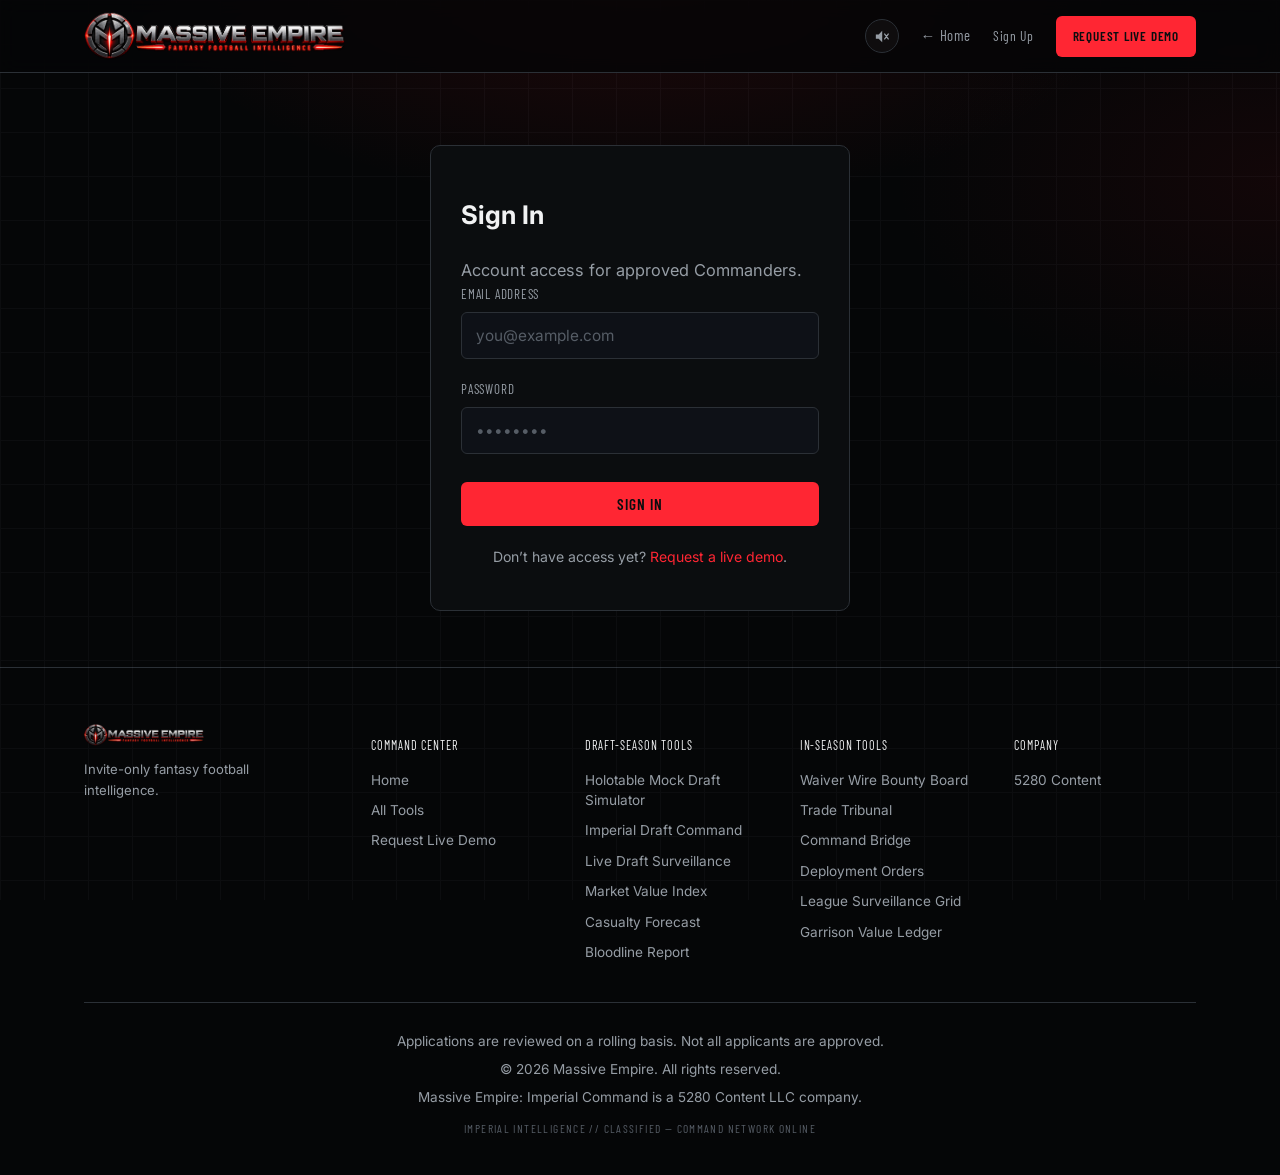
==== sign-in.html @ f42a3112 "Add nav audio widget with volume control, Sign In/Sign Up shell, rename CTA to Request Live Demo, ad" ====
<!DOCTYPE html>
<html lang="en">
<head>
<meta charset="UTF-8" />
<meta name="viewport" content="width=device-width, initial-scale=1.0" />
<title>Sign In — Massive Empire</title>
<meta name="description" content="Account access for approved Massive Empire commanders." />
<link rel="icon" href="favicon.ico" sizes="any" />
<link rel="icon" type="image/png" sizes="16x16" href="assets/img/brand/favicon-16.png" />
<link rel="icon" type="image/png" sizes="32x32" href="assets/img/brand/favicon-32.png" />
<link rel="icon" type="image/png" sizes="192x192" href="assets/img/brand/favicon-192.png" />
<link rel="shortcut icon" href="favicon.ico" />
<link rel="apple-touch-icon" href="assets/img/brand/favicon-192.png" />
<link rel="preconnect" href="https://fonts.googleapis.com">
<link rel="preconnect" href="https://fonts.gstatic.com" crossorigin>
<link href="https://fonts.googleapis.com/css2?family=Orbitron:wght@600;700&family=Barlow+Condensed:wght@500;600;700&family=Inter:wght@400;500;600&display=swap" rel="stylesheet">
<link rel="stylesheet" href="assets/css/style.css" />
</head>
<body>

  <div class="nav">
    <div class="container nav-row">
      <div class="nav-brand">
        <a href="index.html"><img src="assets/img/brand/logo-wordmark.png" alt="Massive Empire — Fantasy Football Intelligence" /></a>
      </div>
      <div class="nav-links">
        <div class="audio-widget" id="audio-widget">
          <button type="button" id="audio-icon-btn" class="audio-icon-btn" aria-expanded="false" aria-label="Audio settings">
            <svg class="icon-muted" viewBox="0 0 24 24" fill="none" aria-hidden="true">
              <path d="M4 9v6h4l5 5V4L8 9H4z" fill="currentColor"/>
              <path d="M16.5 8.5l5 7M21.5 8.5l-5 7" stroke="currentColor" stroke-width="1.8" stroke-linecap="round"/>
            </svg>
            <svg class="icon-playing" viewBox="0 0 24 24" fill="none" aria-hidden="true">
              <path d="M4 9v6h4l5 5V4L8 9H4z" fill="currentColor"/>
              <path d="M16.2 8.8a5 5 0 010 6.4M19 6.5a8.5 8.5 0 010 11" stroke="currentColor" stroke-width="1.8" stroke-linecap="round"/>
            </svg>
          </button>
          <div class="audio-popover" id="audio-popover">
            <button type="button" id="audio-play-btn" class="audio-play-btn">Play Theme</button>
            <label class="volume-row">
              <span>Volume</span>
              <input type="range" id="volume-slider" min="0" max="100" value="100" />
            </label>
          </div>
          <audio id="bg-music" loop preload="auto" data-default-volume="1">
            <source src="assets/audio/dynasty-begins.mp3" type="audio/mpeg" />
          </audio>
        </div>
        <a class="nav-back" href="index.html">&larr; Home</a>
        <a class="nav-auth-link" href="index.html#invite">Sign Up</a>
        <a class="btn btn-primary btn-sm" href="index.html#invite">Request Live Demo</a>
      </div>
    </div>
  </div>

  <section class="block" style="padding-top:72px;">
    <div class="container">
      <div class="card form-card" style="max-width:420px;">
        <h1 class="section-title" style="font-size:1.6rem;">Sign In</h1>
        <p class="section-sub">Account access for approved Commanders.</p>

        <form id="signin-form">
          <label for="si-email">Email address</label>
          <input type="email" id="si-email" name="email" placeholder="you@example.com" required />

          <label for="si-password">Password</label>
          <input type="password" id="si-password" name="password" placeholder="&bull;&bull;&bull;&bull;&bull;&bull;&bull;&bull;" required />

          <button type="submit" id="si-submit-btn" class="btn btn-primary form-submit">Sign In</button>
          <div class="status" id="si-status"></div>
        </form>

        <p style="margin-top:20px; text-align:center; font-size:0.88rem; color:var(--text-dim);">
          Don&rsquo;t have access yet? <a href="index.html#invite" style="color:var(--red-bright); text-decoration:none;">Request a live demo</a>.
        </p>
      </div>
    </div>
  </section>

  <footer class="site-footer">
    <div class="container">
      <div class="footer-grid">
        <div class="footer-brand-col">
          <img src="assets/img/brand/logo-wordmark.png" alt="Massive Empire" class="footer-logo" />
          <p class="footer-tagline">Invite-only fantasy football intelligence.</p>
        </div>
        <div class="footer-col">
          <p class="footer-heading">Command Center</p>
          <a href="index.html">Home</a>
          <a href="index.html#tools">All Tools</a>
          <a href="index.html#invite">Request Live Demo</a>
        </div>
        <div class="footer-col">
          <p class="footer-heading">Draft-Season Tools</p>
          <a href="tools/holotable.html">Holotable Mock Draft Simulator</a>
          <a href="tools/draft-command.html">Imperial Draft Command</a>
          <a href="tools/draft-surveillance.html">Live Draft Surveillance</a>
          <a href="tools/market-value-index.html">Market Value Index</a>
          <a href="tools/casualty-forecast.html">Casualty Forecast</a>
          <a href="tools/bloodline-report.html">Bloodline Report</a>
        </div>
        <div class="footer-col">
          <p class="footer-heading">In-Season Tools</p>
          <a href="tools/waiver-wire.html">Waiver Wire Bounty Board</a>
          <a href="tools/trade-tribunal.html">Trade Tribunal</a>
          <a href="tools/command-bridge.html">Command Bridge</a>
          <a href="tools/deployment-orders.html">Deployment Orders</a>
          <a href="tools/league-surveillance.html">League Surveillance Grid</a>
          <a href="tools/garrison-ledger.html">Garrison Value Ledger</a>
        </div>
        <div class="footer-col">
          <p class="footer-heading">Company</p>
          <a href="https://5280content.com/" target="_blank" rel="noopener">5280 Content</a>
        </div>
      </div>
      <div class="footer-bottom">
        <p>Applications are reviewed on a rolling basis. Not all applicants are approved.</p>
        <p class="footer-copyright">&copy; 2026 Massive Empire. All rights reserved.</p>
        <p class="footer-company">Massive Empire: Imperial Command is a 5280 Content LLC company.</p>
        <p class="foot-classified">Imperial Intelligence // Classified — Command Network Online</p>
      </div>
    </div>
  </footer>

  <script src="assets/js/audio-widget.js"></script>
  <script>
    document.getElementById('signin-form').addEventListener('submit', function (e) {
      e.preventDefault();
      var status = document.getElementById('si-status');
      status.className = 'status show ok';
      status.textContent = "Account sign-in isn't live yet — Imperial Command tools are still invite-only. Request a live demo below to get on the list.";
    });
  </script>
</body>
</html>
---- assets/css/style.css ----
/* ============================================================
   MASSIVE EMPIRE — brand stylesheet
   Imperial command-terminal aesthetic per docs/massive_empire_brand_direction.md
   ============================================================ */

:root {
  --bg: #050607;
  --card: #0B0D0F;
  --elevated: #15191D;
  --red: #D71920;
  --red-bright: #FF2633;
  --crimson: #720B12;
  --border: #2B3036;
  --text-dim: #969DA5;
  --text: #F1F2F3;
  --green: #43D17A;
  --amber: #E7A93D;

  --font-display: 'Orbitron', sans-serif;
  --font-heading: 'Barlow Condensed', sans-serif;
  --font-body: 'Inter', sans-serif;

  --max: 1160px;
}

* { box-sizing: border-box; }

html { scroll-behavior: smooth; }

body {
  margin: 0;
  background:
    radial-gradient(ellipse 900px 500px at 50% -10%, rgba(215,25,32,0.16), transparent 60%),
    radial-gradient(ellipse 700px 400px at 100% 20%, rgba(114,11,18,0.12), transparent 55%),
    var(--bg);
  background-attachment: fixed;
  color: var(--text);
  font-family: var(--font-body);
  line-height: 1.6;
  -webkit-font-smoothing: antialiased;
}

/* faint tactical grid overlay */
body::before {
  content: "";
  position: fixed;
  inset: 0;
  pointer-events: none;
  z-index: 0;
  opacity: 0.05;
  background-image:
    linear-gradient(to right, var(--text-dim) 1px, transparent 1px),
    linear-gradient(to bottom, var(--text-dim) 1px, transparent 1px);
  background-size: 44px 44px;
}

img { max-width: 100%; display: block; }
a { color: inherit; }

.container {
  width: 100%;
  max-width: var(--max);
  margin: 0 auto;
  padding: 0 24px;
  position: relative;
  z-index: 1;
}

/* ---------- status chip ---------- */
.chip {
  display: inline-flex;
  align-items: center;
  gap: 8px;
  font-family: var(--font-heading);
  font-size: 0.78rem;
  font-weight: 600;
  letter-spacing: 0.14em;
  text-transform: uppercase;
  color: var(--text-dim);
  border: 1px solid var(--border);
  background: rgba(21,25,29,0.6);
  border-radius: 999px;
  padding: 6px 16px;
}
.chip .dot {
  width: 7px; height: 7px; border-radius: 50%;
  background: var(--green);
  box-shadow: 0 0 8px var(--green);
}
.chip.red .dot { background: var(--red-bright); box-shadow: 0 0 8px var(--red-bright); }

/* ---------- nav ---------- */
.nav {
  position: sticky;
  top: 0;
  z-index: 40;
  background: rgba(5,6,7,0.82);
  backdrop-filter: blur(10px);
  border-bottom: 1px solid var(--border);
}
.nav-row {
  display: flex;
  align-items: center;
  justify-content: space-between;
  gap: 16px;
  padding: 12px 24px;
}
.nav-brand { display: flex; align-items: center; }
.nav-brand img { height: 48px; width: auto; }
@media (max-width: 640px) {
  .nav-brand img { height: 32px; }
}
.nav-links {
  display: flex;
  align-items: center;
  gap: 22px;
  font-family: var(--font-heading);
  letter-spacing: 0.04em;
}
.nav-back {
  color: var(--text-dim);
  text-decoration: none;
  font-size: 0.92rem;
  transition: color .15s ease;
}
.nav-back:hover { color: var(--text); }
.btn {
  display: inline-flex;
  align-items: center;
  justify-content: center;
  gap: 8px;
  font-family: var(--font-heading);
  font-weight: 600;
  letter-spacing: 0.06em;
  text-transform: uppercase;
  text-decoration: none;
  border-radius: 6px;
  padding: 12px 24px;
  font-size: 0.95rem;
  border: 1px solid transparent;
  cursor: pointer;
  transition: transform .15s ease, box-shadow .15s ease, background .15s ease, border-color .15s ease;
}
.btn-primary {
  background: var(--red-bright);
  color: #0B0D0F;
  box-shadow: 0 0 0 rgba(255,38,51,0);
}
.btn-primary:hover { box-shadow: 0 0 22px rgba(255,38,51,0.45); transform: translateY(-1px); }
.btn-ghost {
  background: transparent;
  border-color: var(--border);
  color: var(--text);
  padding: 11px 22px;
}
.btn-ghost:hover { border-color: var(--red-bright); color: var(--red-bright); }
.btn-sm { padding: 9px 16px; font-size: 0.82rem; }
.btn:disabled { opacity: 0.55; cursor: not-allowed; }

/* ---------- hero ---------- */
.hero {
  padding: 52px 0 60px;
  text-align: center;
  position: relative;
}
.eyebrow {
  font-family: var(--font-display);
  font-size: 0.8rem;
  letter-spacing: 0.28em;
  text-transform: uppercase;
  color: var(--red-bright);
  margin: 0 0 18px;
}
h1.headline {
  font-family: var(--font-heading);
  font-weight: 600;
  font-size: clamp(2.3rem, 5.4vw, 4rem);
  letter-spacing: 0.01em;
  line-height: 1.05;
  margin: 0 0 20px;
  color: var(--text);
}
.hero .lede {
  max-width: 620px;
  margin: 0 auto 34px;
  color: var(--text-dim);
  font-size: 1.08rem;
}
.hero-ctas {
  display: flex;
  gap: 14px;
  justify-content: center;
  flex-wrap: wrap;
  margin-bottom: 18px;
}

/* ---------- section shells ---------- */
section.block { padding: 56px 0; position: relative; }
section.block.tight { padding: 40px 0; }
.section-head { text-align: center; max-width: 720px; margin: 0 auto 40px; }
.kicker {
  font-family: var(--font-heading);
  font-weight: 600;
  font-size: 0.85rem;
  letter-spacing: 0.18em;
  text-transform: uppercase;
  color: var(--red-bright);
  margin: 0 0 10px;
}
h2.section-title {
  font-family: var(--font-heading);
  font-weight: 600;
  font-size: clamp(1.6rem, 3.4vw, 2.3rem);
  margin: 0 0 12px;
  color: var(--text);
}
h2.section-title .accent { color: var(--red-bright); }
.section-sub { color: var(--text-dim); font-size: 1.02rem; margin: 0; }

/* ---------- tool grid ---------- */
.tool-grid {
  display: grid;
  grid-template-columns: repeat(3, 1fr);
  gap: 18px;
}
@media (max-width: 880px) { .tool-grid { grid-template-columns: repeat(2, 1fr); } }
@media (max-width: 560px) { .tool-grid { grid-template-columns: 1fr; } }

.tool-card {
  display: block;
  text-decoration: none;
  background: var(--card);
  border: 1px solid var(--border);
  border-top: 2px solid var(--border);
  border-radius: 10px;
  padding: 26px 22px;
  transition: border-color .15s ease, transform .15s ease, background .15s ease;
  position: relative;
}
.tool-card:hover {
  border-top-color: var(--red-bright);
  border-color: var(--red);
  background: var(--elevated);
  transform: translateY(-3px);
}
.tool-card .tool-icon { width: 56px; height: 56px; object-fit: contain; margin-bottom: 16px; }
.tool-card h3 {
  font-family: var(--font-heading);
  font-weight: 600;
  letter-spacing: 0.02em;
  font-size: 1.22rem;
  margin: 0 0 8px;
  color: var(--text);
}
.tool-card p {
  color: var(--text-dim);
  font-size: 0.92rem;
  margin: 0 0 16px;
  line-height: 1.55;
}
.tool-card .open {
  font-family: var(--font-heading);
  font-size: 0.78rem;
  letter-spacing: 0.1em;
  text-transform: uppercase;
  color: var(--red-bright);
  font-weight: 600;
}
.tool-card:hover .open { color: var(--red-bright); }

/* ---------- generic cards / grids ---------- */
.card {
  background: var(--card);
  border: 1px solid var(--border);
  border-radius: 10px;
  padding: 28px 30px;
}
.card + .card { margin-top: 18px; }

.odds-row {
  display: grid;
  grid-template-columns: repeat(auto-fit, minmax(160px, 1fr));
  gap: 14px;
  margin: 24px 0 6px;
}
.odds-card {
  border: 1px solid var(--border);
  border-radius: 10px;
  padding: 20px 16px;
  text-align: center;
  background: var(--elevated);
  border-top: 2px solid var(--border);
}
.odds-card .pct { font-family: var(--font-display); font-size: 1.7rem; font-weight: 700; }
.odds-card.act { border-top-color: var(--red-bright); }
.odds-card.act .pct { color: var(--red-bright); }
.odds-card.gamble { border-top-color: var(--amber); }
.odds-card.gamble .pct { color: var(--amber); }
.odds-card.wait { border-top-color: var(--green); }
.odds-card.wait .pct { color: var(--green); }
.odds-card .odds-label {
  font-family: var(--font-heading);
  font-size: 0.78rem; letter-spacing: 0.08em; text-transform: uppercase;
  font-weight: 600; margin-top: 6px; color: var(--text);
}
.odds-card .odds-desc { font-size: 0.85rem; color: var(--text-dim); margin-top: 8px; line-height: 1.4; }

.compare-row { display: grid; grid-template-columns: 1fr 1fr; gap: 14px; margin: 20px 0 6px; }
.compare-card { border: 1px solid var(--border); border-radius: 10px; padding: 18px; background: var(--elevated); }
.compare-card .pos { font-family: var(--font-heading); font-weight: 600; font-size: 0.9rem; color: var(--text-dim); letter-spacing: 0.05em; text-transform: uppercase; }
.compare-card .score { font-family: var(--font-display); font-weight: 700; font-size: 1.15rem; margin: 6px 0 4px; color: var(--text); }
.compare-card .chance { color: var(--text-dim); font-size: 0.88rem; }

.mode-row { display: grid; grid-template-columns: repeat(auto-fit, minmax(230px, 1fr)); gap: 16px; margin-top: 18px; }
.mode-card { border: 1px solid var(--border); border-radius: 10px; padding: 22px; background: var(--elevated); border-left: 2px solid var(--red); }
.mode-card h3 { font-family: var(--font-heading); font-weight: 600; margin: 0 0 8px; font-size: 1.1rem; color: var(--text); letter-spacing: 0.02em; }
.mode-card p { margin: 0; color: var(--text-dim); font-size: 0.94rem; }

.scenario p { color: var(--text); line-height: 1.75; font-size: 1rem; margin: 0 0 10px; }
.scenario p.q { font-weight: 700; margin-top: 16px; font-family: var(--font-heading); font-size: 1.15rem; letter-spacing: 0.01em; }
.lede-block { max-width: 640px; }

/* ---------- form ---------- */
.form-card { max-width: 600px; margin: 0 auto; }
label {
  display: block;
  font-family: var(--font-heading);
  font-size: 0.82rem;
  letter-spacing: 0.06em;
  text-transform: uppercase;
  color: var(--text-dim);
  margin: 20px 0 7px;
}
label:first-of-type { margin-top: 0; }
input, select {
  width: 100%;
  background: #0e1117;
  border: 1px solid var(--border);
  color: var(--text);
  padding: 13px 14px;
  border-radius: 6px;
  font-size: 0.96rem;
  font-family: var(--font-body);
}
input::placeholder { color: #565d66; }
input:focus, select:focus {
  outline: none;
  border-color: var(--red-bright);
  box-shadow: 0 0 0 3px rgba(255,38,51,0.12);
}
.form-submit { width: 100%; margin-top: 28px; }
.status { margin-top: 16px; font-size: 0.9rem; text-align: center; line-height: 1.5; display: none; }
.status.show { display: block; }
.status.ok { color: var(--text); }
.status.err { color: #ff8a83; }

/* ---------- modal ---------- */
.modal-overlay {
  display: none; position: fixed; inset: 0;
  background: rgba(2,3,4,0.85);
  align-items: center; justify-content: center; padding: 20px; z-index: 100;
}
.modal-overlay.show { display: flex; }
.modal-box {
  background: var(--card);
  border: 1px solid var(--red);
  box-shadow: 0 0 70px rgba(215,25,32,0.35);
  border-radius: 12px;
  max-width: 640px; width: 100%;
  display: flex; align-items: stretch; overflow: hidden;
}
.modal-box .modal-image { flex: 0 0 200px; width: 200px; object-fit: cover; object-position: top center; }
.modal-box .modal-content { flex: 1; min-width: 0; padding: 34px 32px; }
.modal-badge {
  display: inline-block; font-family: var(--font-heading);
  font-size: 0.72rem; letter-spacing: 0.1em; text-transform: uppercase;
  color: var(--red-bright); border: 1px solid var(--red-bright);
  border-radius: 999px; padding: 4px 12px; margin-bottom: 16px;
}
.modal-box p { color: var(--text-dim); line-height: 1.65; font-size: 1rem; margin: 0 0 12px; }
.modal-box p:last-of-type { margin-bottom: 0; }
.modal-box p strong { color: var(--text); }
.modal-box .btn { margin-top: 22px; }
@media (max-width: 560px) {
  .modal-box { flex-direction: column; max-width: 440px; }
  .modal-box .modal-image { flex: 0 0 180px; width: 100%; height: 180px; }
}

/* ---------- invite form lock + confidentiality agreement ---------- */
.invite-form-wrap { position: relative; }
.form-lock-overlay {
  position: absolute;
  inset: 0;
  display: flex;
  flex-direction: column;
  align-items: center;
  justify-content: center;
  gap: 12px;
  text-align: center;
  padding: 24px;
  background: rgba(11,13,15,0.88);
  backdrop-filter: blur(3px);
  border-radius: 10px;
  z-index: 3;
  transition: opacity 0.2s ease;
}
.form-lock-overlay.is-unlocked { display: none; }
.form-lock-overlay .lock-icon { width: 30px; height: 30px; color: var(--red-bright); }
.form-lock-overlay p { color: var(--text-dim); font-size: 0.92rem; margin: 0; max-width: 320px; }

.agreement-box {
  position: relative;
  background: var(--card);
  border: 1px solid var(--red);
  box-shadow: 0 0 70px rgba(215,25,32,0.35);
  border-radius: 12px;
  max-width: 560px;
  width: 100%;
  padding: 34px 32px;
}
.agreement-close {
  position: absolute;
  top: 14px;
  right: 16px;
  background: none;
  border: none;
  color: var(--text-dim);
  font-size: 1.5rem;
  line-height: 1;
  cursor: pointer;
  padding: 4px;
}
.agreement-close:hover { color: var(--text); }
.agreement-title { font-size: 1.25rem; margin: 0 0 16px; color: var(--text); }
.agreement-scroll {
  max-height: 220px;
  overflow-y: auto;
  border: 1px solid var(--border);
  border-radius: 8px;
  padding: 16px 18px;
  background: var(--elevated);
  margin-bottom: 16px;
}
.agreement-scroll p { color: var(--text-dim); line-height: 1.6; font-size: 0.92rem; margin: 0 0 12px; }
.agreement-scroll p:last-child { margin-bottom: 0; }
.agreement-scroll strong { color: var(--text); }
.agreement-check {
  display: flex;
  align-items: flex-start;
  gap: 10px;
  cursor: pointer;
  margin: 0 0 6px;
  font-family: var(--font-body);
  text-transform: none;
  letter-spacing: normal;
}
.agreement-check input[type="checkbox"] {
  width: 18px;
  height: 18px;
  margin-top: 2px;
  accent-color: var(--red-bright);
  flex-shrink: 0;
}
.agreement-check input[type="checkbox"]:disabled { opacity: 0.4; cursor: not-allowed; }
.agreement-check span { color: var(--text); font-size: 0.92rem; line-height: 1.4; }
.agreement-hint { color: var(--text-dim); font-size: 0.8rem; margin: 0 0 16px; font-style: italic; }
#agreement-accept-btn { width: 100%; }
#agreement-accept-btn:disabled { opacity: 0.45; cursor: not-allowed; }
@media (max-width: 560px) {
  .agreement-box { padding: 28px 22px; }
}

/* ---------- nav audio widget + sign in/up ---------- */
.audio-widget { position: relative; display: flex; align-items: center; }
.audio-icon-btn {
  width: 34px;
  height: 34px;
  border-radius: 50%;
  border: 1px solid var(--border);
  background: rgba(255,255,255,0.03);
  color: var(--text-dim);
  display: flex;
  align-items: center;
  justify-content: center;
  cursor: pointer;
  padding: 0;
  transition: border-color 0.15s ease, color 0.15s ease;
}
.audio-icon-btn:hover, .audio-icon-btn.is-playing { border-color: rgba(215,25,32,0.5); color: var(--red-bright); }
.audio-icon-btn svg { width: 17px; height: 17px; }
.audio-icon-btn .icon-playing { display: none; }
.audio-icon-btn.is-playing .icon-muted { display: none; }
.audio-icon-btn.is-playing .icon-playing { display: block; }

.audio-popover {
  display: none;
  position: absolute;
  top: calc(100% + 10px);
  right: 0;
  background: var(--card);
  border: 1px solid var(--border);
  border-radius: 10px;
  padding: 14px 16px;
  width: 180px;
  box-shadow: 0 16px 40px rgba(0,0,0,0.55);
  z-index: 60;
}
.audio-popover.show { display: block; }
.audio-play-btn {
  width: 100%;
  padding: 8px 10px;
  border-radius: 6px;
  border: 1px solid var(--border);
  background: var(--elevated);
  color: var(--text);
  font-family: var(--font-heading);
  font-size: 0.78rem;
  letter-spacing: 0.04em;
  text-transform: uppercase;
  cursor: pointer;
  margin-bottom: 12px;
  transition: border-color 0.15s ease;
}
.audio-play-btn:hover { border-color: var(--red-bright); }
.volume-row {
  display: flex;
  flex-direction: column;
  gap: 6px;
  font-size: 0.7rem;
  color: var(--text-dim);
  text-transform: uppercase;
  letter-spacing: 0.06em;
  margin: 0;
}
.volume-row input[type="range"] { width: 100%; accent-color: var(--red-bright); }

.nav-auth-link {
  color: var(--text-dim);
  text-decoration: none;
  font-size: 0.85rem;
  transition: color 0.15s ease;
}
.nav-auth-link:hover { color: var(--text); }

@media (max-width: 640px) {
  .nav-row { flex-wrap: wrap; row-gap: 10px; }
  .nav-links { flex-wrap: wrap; justify-content: flex-end; gap: 12px; }
}

/* ---------- tool detail page ---------- */
.tool-hero { padding: 64px 0 50px; text-align: center; }
.tool-hero .tool-icon-lg {
  width: 130px; height: 130px; object-fit: contain; margin: 0 auto 24px;
  filter: drop-shadow(0 0 24px rgba(215,25,32,0.35));
}
.tool-tagline { max-width: 640px; margin: 0 auto; color: var(--text-dim); font-size: 1.08rem; }
.tool-body { max-width: 720px; margin: 0 auto; }
.tool-body p { color: var(--text-dim); font-size: 1rem; }
.related-nav { display: flex; justify-content: center; gap: 16px; flex-wrap: wrap; margin-top: 12px; }

/* ---------- footer ---------- */
footer.site-footer {
  border-top: 1px solid var(--border);
  padding: 56px 0 32px;
  color: var(--text-dim);
  font-size: 0.85rem;
}
footer.site-footer a { color: var(--text-dim); text-decoration: none; }
footer.site-footer a:hover { color: var(--red-bright); }

.footer-grid {
  display: grid;
  grid-template-columns: 1.4fr 1fr 1fr 1fr 1fr;
  gap: 32px;
  text-align: left;
  padding-bottom: 40px;
  border-bottom: 1px solid var(--border);
}
.footer-brand-col .footer-logo { height: 22px; width: auto; margin-bottom: 12px; opacity: 0.9; }
.footer-brand-col .footer-tagline { font-size: 0.82rem; color: var(--text-dim); max-width: 220px; }
.footer-col { display: flex; flex-direction: column; gap: 10px; }
.footer-col .footer-heading {
  font-family: var(--font-heading);
  letter-spacing: 0.08em;
  text-transform: uppercase;
  font-size: 0.76rem;
  color: var(--text);
  margin-bottom: 4px;
}
.footer-col a { font-size: 0.85rem; line-height: 1.5; }

.footer-bottom { text-align: center; padding-top: 28px; }
.footer-bottom p { margin: 0 0 6px; }
.footer-bottom .footer-copyright { color: var(--text-dim); }
.footer-bottom .footer-company { color: var(--text-dim); }
footer.site-footer .foot-classified {
  font-family: var(--font-heading);
  letter-spacing: 0.12em;
  text-transform: uppercase;
  font-size: 0.72rem;
  color: #565d66;
  margin-top: 10px;
}

@media (max-width: 880px) {
  .footer-grid { grid-template-columns: 1fr 1fr; }
  .footer-brand-col { grid-column: 1 / -1; }
}
@media (max-width: 560px) {
  .footer-grid { grid-template-columns: 1fr; }
}

/* ---------- live preview / demo section ---------- */
.demo-section { padding-top: 64px; }
.demo-wrap {
  position: relative;
  max-width: 1100px;
  margin: 0 auto;
}
.demo-frame {
  display: block;
  border-radius: 16px;
  overflow: hidden;
  border: 1px solid var(--border);
  box-shadow: 0 0 0 1px rgba(215,25,32,0.08), 0 30px 80px -30px rgba(0,0,0,0.7), 0 0 60px -20px rgba(215,25,32,0.25);
  background: var(--card);
  text-decoration: none;
  transition: box-shadow 0.2s ease, transform 0.2s ease, border-color 0.2s ease;
}
.demo-frame:hover {
  border-color: rgba(215,25,32,0.4);
  box-shadow: 0 0 0 1px rgba(215,25,32,0.2), 0 30px 80px -30px rgba(0,0,0,0.8), 0 0 70px -15px rgba(215,25,32,0.4);
  transform: translateY(-2px);
}
.demo-frame img, .demo-frame video { display: block; width: 100%; height: auto; }

.music-toggle {
  position: absolute;
  top: 14px;
  right: 14px;
  z-index: 5;
  width: 40px;
  height: 40px;
  display: flex;
  align-items: center;
  justify-content: center;
  border-radius: 50%;
  border: 1px solid rgba(255,255,255,0.18);
  background: rgba(5,6,7,0.6);
  backdrop-filter: blur(4px);
  color: var(--text);
  cursor: pointer;
  transition: border-color 0.2s ease, background 0.2s ease, color 0.2s ease;
}
.music-toggle:hover { border-color: rgba(215,25,32,0.5); color: var(--red-bright); }
.music-toggle svg { width: 20px; height: 20px; }
.music-toggle .icon-playing { display: none; }
.music-toggle.is-playing .icon-muted { display: none; }
.music-toggle.is-playing .icon-playing { display: block; }
.music-toggle.is-playing { border-color: rgba(215,25,32,0.5); color: var(--red-bright); }

.demo-disclaimer {
  max-width: 680px;
  margin: 18px auto 0;
  text-align: center;
  font-size: 0.83rem;
  line-height: 1.55;
  color: var(--text-dim);
  font-style: italic;
}

/* utility */
.center { text-align: center; }
.mt-lg { margin-top: 40px; }
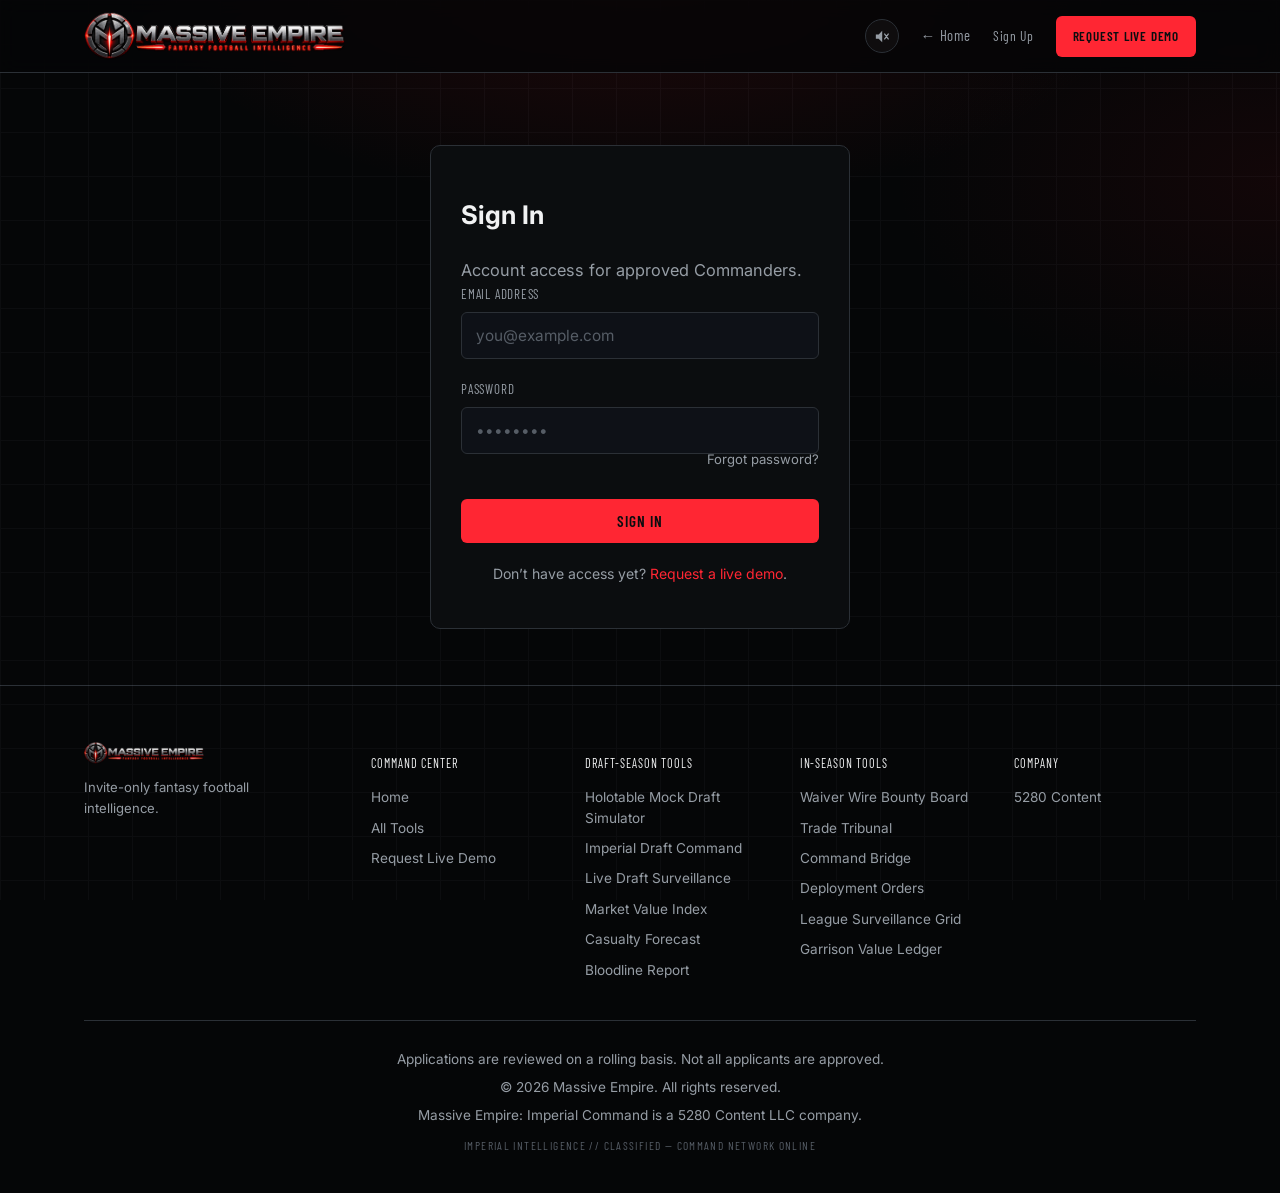
==== commit 63a21416: "Add deployment-orders demo copy and forgot-password placeholder on sign-in" ====
--- a/sign-in.html
+++ b/sign-in.html
@@ -65,6 +65,9 @@
 
           <label for="si-password">Password</label>
           <input type="password" id="si-password" name="password" placeholder="&bull;&bull;&bull;&bull;&bull;&bull;&bull;&bull;" required />
+          <div style="text-align:right; margin-top:-8px;">
+            <a href="#" id="forgot-password-link" style="font-size:0.82rem; color:var(--text-dim); text-decoration:none;">Forgot password?</a>
+          </div>
 
           <button type="submit" id="si-submit-btn" class="btn btn-primary form-submit">Sign In</button>
           <div class="status" id="si-status"></div>
@@ -130,6 +133,12 @@
       status.className = 'status show ok';
       status.textContent = "Account sign-in isn't live yet — Imperial Command tools are still invite-only. Request a live demo below to get on the list.";
     });
+    document.getElementById('forgot-password-link').addEventListener('click', function (e) {
+      e.preventDefault();
+      var status = document.getElementById('si-status');
+      status.className = 'status show ok';
+      status.textContent = "Password recovery isn't live yet — accounts aren't active. Request a live demo below to get on the list.";
+    });
   </script>
 </body>
 </html>
